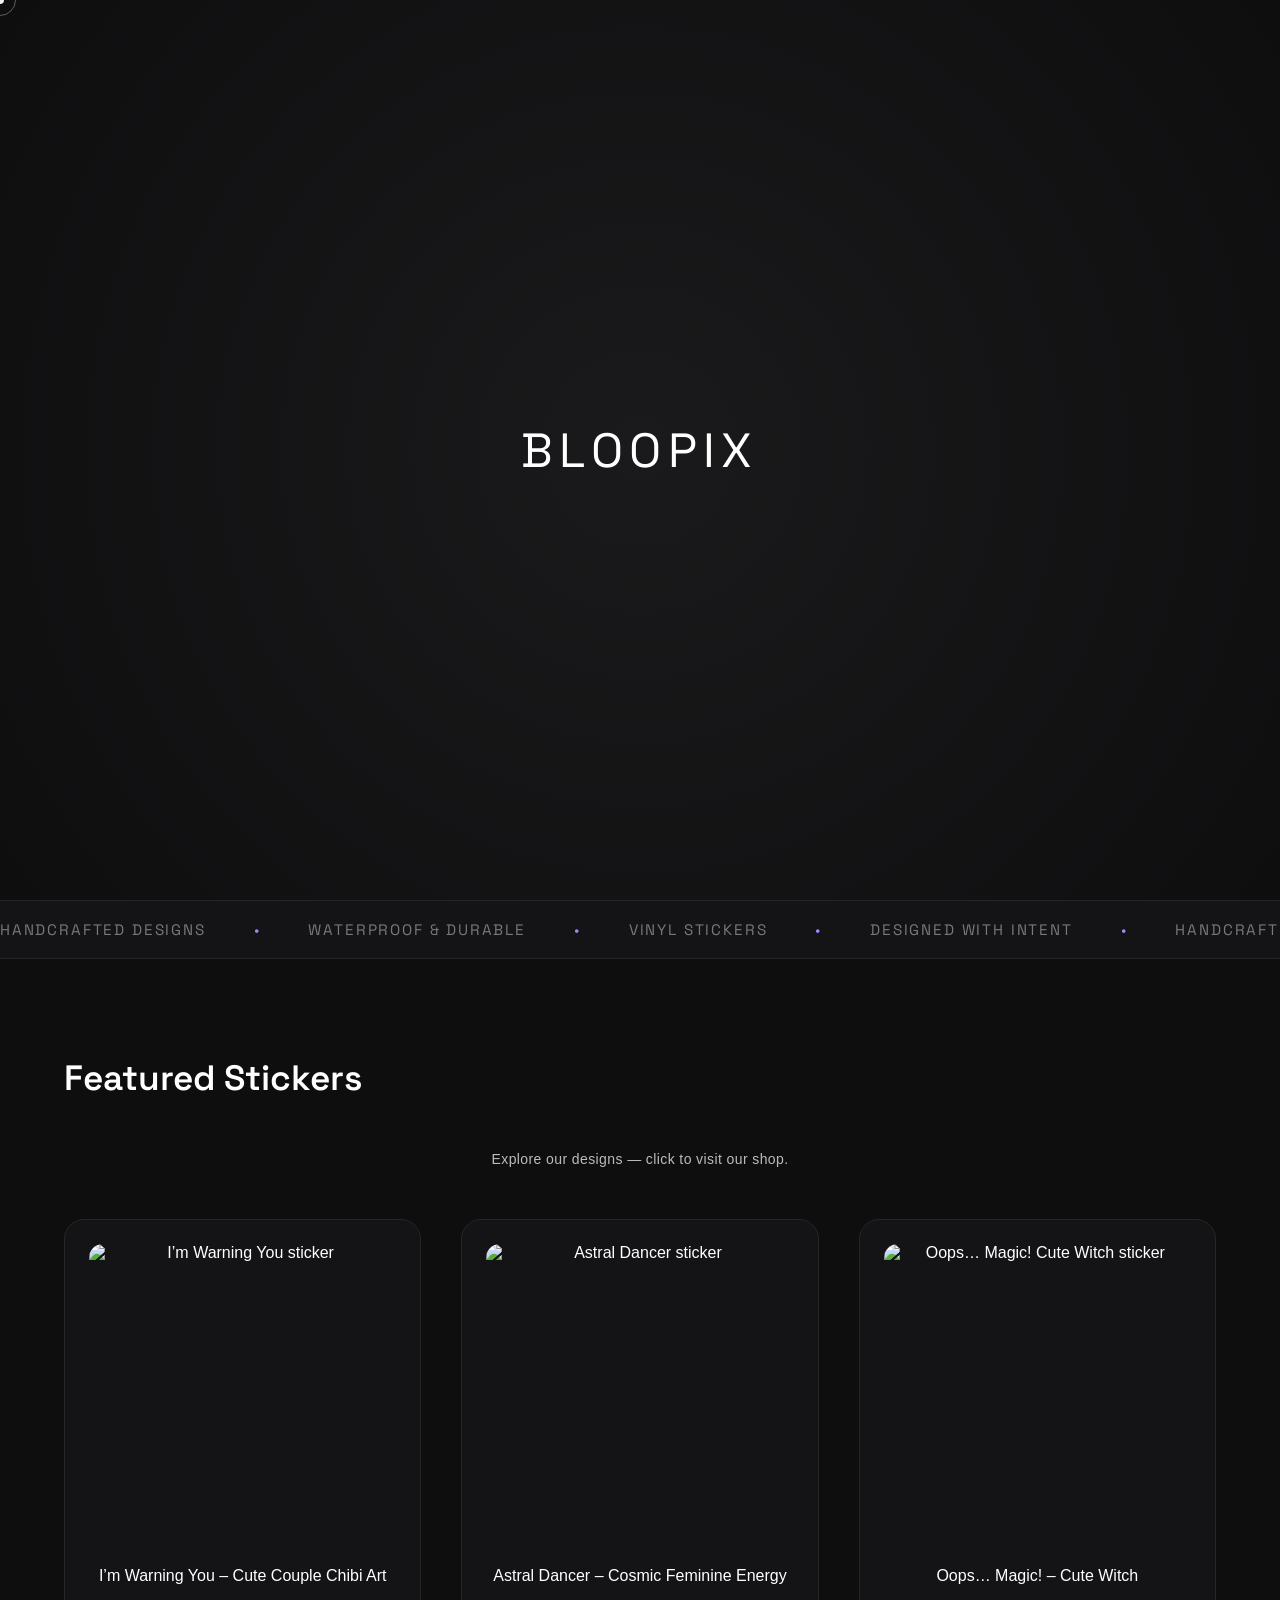
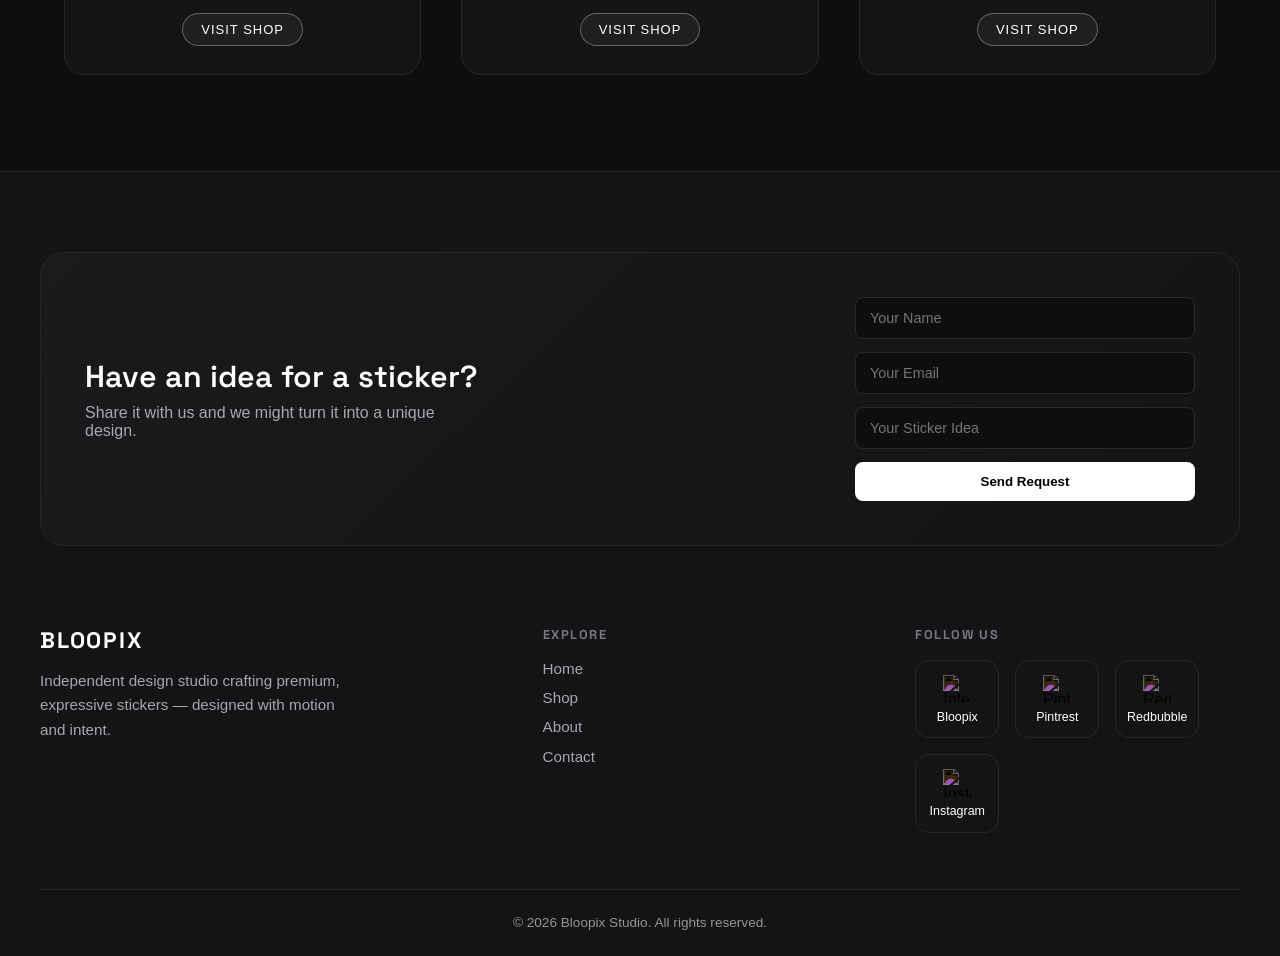
==== index.html @ 0ee32141 "Fix scroll-trigger/motion bugs and upgrade site polish Bug fixes: - Remove index.html's duplicate lo" ====
<!DOCTYPE html>
<html lang="en">
<head>
  <meta charset="UTF-8">
  <meta name="viewport" content="width=device-width, initial-scale=1.0">

  <title>Bloopix Studio</title>

  <link rel="icon" type="image/svg+xml" href="assets/images/favicon.svg">
  <link rel="alternate icon" href="assets/images/favicon.svg">
  <link rel="apple-touch-icon" href="assets/images/favicon.svg">

  <link rel="preconnect" href="https://fonts.googleapis.com">
  <link rel="preconnect" href="https://fonts.gstatic.com" crossorigin>
  <link href="https://fonts.googleapis.com/css2?family=Space+Grotesk:wght@500;600;700&display=swap" rel="stylesheet">

  <link rel="stylesheet" href="assets/css/style.css" />

  <!-- GSAP + Lenis -->
  <script src="https://cdn.jsdelivr.net/npm/gsap@3/dist/gsap.min.js"></script>
  <script src="https://cdn.jsdelivr.net/npm/gsap@3/dist/ScrollTrigger.min.js"></script>
  <script src="https://cdn.jsdelivr.net/npm/@studio-freight/lenis@1/bundled/lenis.min.js"></script>
</head>

<body class="loading">

<div id="loader">
  <div class="loader-logo">BLOOPIX</div>
</div>

<div class="cursor"></div>
<div class="cursor-follower"></div>

<nav class="nav">
  <div class="logo">BLOOPIX</div>
  <ul>
    <li><a class="active" href="index.html">Home</a></li>
    <li><a href="shop.html">Shop</a></li>
    <li><a href="about.html">About</a></li>
    <li><a href="contact.html">Contact</a></li>
  </ul>
</nav>

<section class="hero">
  <h1>Premium Stickers<br>Designed to Feel Alive</h1>
  <p>Minimal, expressive sticker designs crafted with motion and intent.</p>
</section>

<div class="marquee" aria-hidden="true">
  <div class="marquee-track">
    <span>Handcrafted Designs</span><span>Waterproof &amp; Durable</span><span>Vinyl Stickers</span><span>Designed With Intent</span>
    <span>Handcrafted Designs</span><span>Waterproof &amp; Durable</span><span>Vinyl Stickers</span><span>Designed With Intent</span>
  </div>
</div>

<section class="section">
  <h2 class="section-title">Featured Stickers</h2>

  <p class="shop-preview">Explore our designs — click to visit our shop.</p>

  <div class="grid" id="featuredGrid">

  <!-- CARD 1 -->
  <a href="shop.html" class="product-card-link">
    <div class="product-card">
      <img src="assets/images/Store/surf.png" loading="lazy" alt="Surf More, Worry Less sticker">
      <h3>Surf More, Worry Less</h3>
      <div class="view-btn">Visit Shop</div>
    </div>
  </a>

  <!-- CARD 2 -->
  <a href="shop.html" class="product-card-link">
    <div class="product-card">
      <img src="assets/images/Store/free sprit.png" loading="lazy" alt="Free Spirit Girl in Car sticker">
      <h3>Free Spirit Girl in Car</h3>
      <div class="view-btn">Visit Shop</div>
    </div>
  </a>

  <!-- CARD 3 -->
  <a href="shop.html" class="product-card-link">
    <div class="product-card">
      <img src="assets/images/Store/oops.png" loading="lazy" alt="Oops… Magic! Cute Witch sticker">
      <h3>Oops… Magic! – Cute Witch</h3>
      <div class="view-btn">Visit Shop</div>
    </div>
  </a>

  <!-- CARD 4 -->
  <a href="shop.html" class="product-card-link">
    <div class="product-card">
      <img src="assets/images/Store/heart.png" loading="lazy" alt="Soft Heart, Strong Mind sticker">
      <h3>Soft Heart, Strong Mind – Emotional Resilience Art</h3>
      <div class="view-btn">Visit Shop</div>
    </div>
  </a>

  <!-- CARD 5 -->
  <a href="shop.html" class="product-card-link">
    <div class="product-card">
      <img src="assets/images/Store/warning.png" loading="lazy" alt="I’m Warning You sticker">
      <h3>I’m Warning You – Cute Couple Chibi Art</h3>
      <div class="view-btn">Visit Shop</div>
    </div>
  </a>

  <!-- CARD 6 -->
  <a href="shop.html" class="product-card-link">
    <div class="product-card">
      <img src="assets/images/Store/void girl.png" loading="lazy" alt="Astral Dancer sticker">
      <h3>Astral Dancer – Cosmic Feminine Energy</h3>
      <div class="view-btn">Visit Shop</div>
    </div>
  </a>

  <!-- CARD 7 -->
  <a href="shop.html" class="product-card-link">
    <div class="product-card">
      <img src="assets/images/Store/warrior.png" loading="lazy" alt="Shadow Sentinel sticker">
      <h3>Shadow Sentinel with Glowing Ethereal Eyes</h3>
      <div class="view-btn">Visit Shop</div>
    </div>
  </a>

</div>

</section>


<footer>
  <div class="footer-inner">

    <div class="footer-cta">
      <div class="footer-cta-copy">
        <h3>Have an idea for a sticker?</h3>
        <p>Share it with us and we might turn it into a unique design.</p>
      </div>
      <form class="footer-request-form" action="https://formspree.io/f/mnjjjqpb" method="POST">
        <input type="text" name="name" placeholder="Your Name" required>
        <input type="email" name="email" placeholder="Your Email" required>
        <input type="text" name="idea" placeholder="Your Sticker Idea" required>
        <button type="submit">Send Request</button>
      </form>
    </div>

    <div class="footer-grid">
      <div class="footer-brand">
        <a href="index.html" class="footer-logo">BLOOPIX</a>
        <p>Independent design studio crafting premium, expressive stickers — designed with motion and intent.</p>
      </div>

      <nav class="footer-col" aria-label="Footer navigation">
        <h4>Explore</h4>
        <ul>
          <li><a href="index.html">Home</a></li>
          <li><a href="shop.html">Shop</a></li>
          <li><a href="about.html">About</a></li>
          <li><a href="contact.html">Contact</a></li>
        </ul>
      </nav>

      <div class="footer-col">
        <h4>Follow Us</h4>
        <div class="social-links-grid">
         <a href="https://bloopistudio.github.io/bloopix-studio/" target="_blank" class="social-btn">
          <img src="assets/images/footer/http.svg" alt="Internet">
          <span>Bloopix</span>
         </a>
         <a href="https://www.facebook.com/yourhandle" target="_blank" class="social-btn">
          <img src="assets/images/footer/pintrest.svg" alt="Pintrest">
          <span>Pintrest</span>
         </a>
         <a href="https://www.redbubble.com/people/Bloopix-Studio/shop?asc=u" target="_blank" class="social-btn">
          <img src="assets/images/footer/redbubble.svg" alt="Redbubble">
          <span>Redbubble</span>
         </a>
          <a href="https://www.instagram.com/bloopixstudio/?utm_source=ig_web_button_share_sheet" target="_blank" class="social-btn">
          <img src="assets/images/footer/instagram.svg" alt="Instagram">
          <span>Instagram</span>
         </a>
       </div>
      </div>
    </div>

    <div class="footer-bottom">
      <p>© 2026 Bloopix Studio. All rights reserved.</p>
    </div>

  </div>
</footer>


<script>
document.addEventListener("DOMContentLoaded", () => {
  const grid = document.getElementById("featuredGrid");
  if (!grid) return;

  const cards = Array.from(grid.children);

  // Shuffle
  for (let i = cards.length - 1; i > 0; i--) {
    const j = Math.floor(Math.random() * (i + 1));
    [cards[i], cards[j]] = [cards[j], cards[i]];
  }

  // Remove all
  grid.innerHTML = "";

  // Append only 3 random cards
  cards.slice(0, 3).forEach(card => grid.appendChild(card));
});


</script>


<script src="assets/js/main.js"></script>

</body>
</html>
---- assets/css/style.css ----
/* ==========================================================
   DESIGN TOKENS
========================================================== */
:root {
  --ink: #0e0e0f;
  --surface: #141416;
  --surface-2: #1a1a1d;
  --border: #262629;
  --paper: #f4f2fa;
  --text: #ffffff;
  --text-dim: #a7a7ad;
  --text-faint: #77777d;
  --accent: #7c5cff;
  --accent-light: #9c8cff;

  --ease: cubic-bezier(0.65, 0.05, 0.36, 1);
  --ease-soft: cubic-bezier(0.22, 1, 0.36, 1);

  --font-display: "Space Grotesk", -apple-system, BlinkMacSystemFont, "Segoe UI", sans-serif;
  --font-body: -apple-system, BlinkMacSystemFont, "Segoe UI", sans-serif;
}

/* ==========================================================
   RESET
========================================================== */
* {
  margin: 0;
  padding: 0;
  box-sizing: border-box;
}

html,
body {
  font-family: var(--font-body);
  background: var(--ink);
  color: var(--text);
  overflow-x: hidden;
}

img {
  max-width: 100%;
  display: block;
}

a {
  color: inherit;
}

/* Lenis drives smooth scrolling on desktop; native CSS smooth-scroll
   fights it (double-smoothing / jank on anchor jumps), so it stays off
   here and is opted back in only when JS/Lenis isn't running. */
.no-js html {
  scroll-behavior: smooth;
}

/* LOCK SCROLL DURING LOADING */
html.loading,
body.loading {
  overflow: hidden;
  height: 100%;
  touch-action: none;
}

/* ==========================================================
   LOADER
========================================================== */
#loader {
  position: fixed;
  inset: 0;
  background: radial-gradient(circle at center, #1a1a1c, #0e0e0f);
  display: flex;
  align-items: center;
  justify-content: center;
  z-index: 9999;
}

.loader-logo {
  font-family: var(--font-display);
  font-size: 3rem;
  letter-spacing: 0.4rem;
  animation: fadePulse 1.6s infinite alternate;
}

@keyframes fadePulse {
  from {
    opacity: 0.4;
  }
  to {
    opacity: 1;
  }
}

/* ==========================================================
   CUSTOM CURSOR (desktop, fine pointer only — gated in JS)
========================================================== */
.cursor,
.cursor-follower {
  position: fixed;
  top: 0;
  left: 0;
  pointer-events: none;
  z-index: 9999;
  border-radius: 50%;
  transform: translate(-50%, -50%);
  will-change: transform;
}

.cursor {
  width: 8px;
  height: 8px;
  background: var(--text);
  mix-blend-mode: difference;
}

.cursor-follower {
  width: 32px;
  height: 32px;
  border: 1px solid rgba(255, 255, 255, 0.35);
  transition: transform 0.15s ease-out;
  mix-blend-mode: difference;
}

@media (hover: none), (pointer: coarse) {
  .cursor,
  .cursor-follower {
    display: none;
  }
}

/* ==========================================================
   NAVBAR
========================================================== */
.nav {
  position: fixed;
  top: 0;
  width: 100%;
  padding: 1.2rem 3rem;
  display: flex;
  justify-content: space-between;
  align-items: center;
  backdrop-filter: blur(14px);
  background: rgba(14, 14, 15, 0.6);
  border-bottom: 1px solid rgba(255, 255, 255, 0.06);
  z-index: 1000;
}

.nav .logo {
  font-family: var(--font-display);
  font-weight: 700;
  letter-spacing: 0.08em;
}

.nav ul {
  display: flex;
  gap: 2rem;
  list-style: none;
}

.nav a {
  position: relative;
  display: inline-block;
  color: var(--text-dim);
  text-decoration: none;
  font-size: 0.9rem;
  padding: 0.2rem 0;
  transition: color 0.3s var(--ease);
}

.nav a::after {
  content: "";
  position: absolute;
  left: 0;
  bottom: -2px;
  width: 100%;
  height: 1px;
  background: var(--accent-light);
  transform: scaleX(0);
  transform-origin: left;
  transition: transform 0.4s var(--ease);
}

.nav a.active,
.nav a:hover {
  color: var(--text);
}

.nav a.active::after,
.nav a:hover::after {
  transform: scaleX(1);
}

/* ==========================================================
   HERO
========================================================== */
.hero {
  min-height: 100vh;
  padding: 8rem 4rem 4rem;
  display: flex;
  flex-direction: column;
  justify-content: center;
  position: relative;
}

.hero::before {
  content: "";
  position: absolute;
  top: 12%;
  right: 8%;
  width: min(48vw, 620px);
  height: min(48vw, 620px);
  background: radial-gradient(circle, rgba(124, 92, 255, 0.28), rgba(124, 92, 255, 0) 70%);
  filter: blur(10px);
  pointer-events: none;
  z-index: 0;
}

.hero h1,
.hero p {
  position: relative;
  z-index: 1;
}

.hero h1 {
  font-family: var(--font-display);
  font-weight: 700;
  font-size: clamp(3rem, 7vw, 6rem);
  line-height: 1.05;
}

/* Masked line-reveal wrapper — created dynamically in JS. If JS never
   runs, .mask-inner has no transform applied and the headline is fully
   visible, so the page still works with no script. */
.mask-line {
  display: block;
  overflow: hidden;
}

.mask-inner {
  display: block;
  will-change: transform;
}

.hero p {
  margin-top: 1.5rem;
  color: var(--text-dim);
  max-width: 520px;
  font-size: clamp(1rem, 1.4vw, 1.15rem);
}

/* ==========================================================
   MARQUEE
========================================================== */
.marquee {
  overflow: hidden;
  border-top: 1px solid var(--border);
  border-bottom: 1px solid var(--border);
  padding: 1.2rem 0;
  background: var(--surface);
}

.marquee-track {
  display: flex;
  width: max-content;
  gap: 3rem;
  animation: marquee-scroll var(--marquee-duration, 24s) linear infinite;
}

.marquee-track span {
  font-family: var(--font-display);
  font-size: 0.95rem;
  letter-spacing: 0.12em;
  text-transform: uppercase;
  color: var(--text-faint);
  white-space: nowrap;
}

.marquee-track span::after {
  content: "•";
  margin-left: 3rem;
  color: var(--accent-light);
}

@keyframes marquee-scroll {
  from {
    transform: translateX(0);
  }
  to {
    transform: translateX(-50%);
  }
}

/* ==========================================================
   SECTIONS
========================================================== */
.section {
  padding: 6rem 4rem;
  scroll-margin-top: 80px;
}

.section-title {
  font-family: var(--font-display);
  font-weight: 600;
  font-size: clamp(1.7rem, 3vw, 2.2rem);
  margin-bottom: 3rem;
}

/* ==========================================================
   GRID / PRODUCT CARDS
========================================================== */
.grid {
  display: grid;
  grid-template-columns: repeat(auto-fit, minmax(260px, 1fr));
  gap: 2.5rem;
}

.product-card-link {
  text-decoration: none;
  color: inherit;
  display: block;
}

.product-card {
  background: var(--surface);
  border: 1px solid var(--border);
  border-radius: 20px;
  padding: 1.5rem;
  text-align: center;
  transition: transform 0.4s var(--ease), box-shadow 0.4s var(--ease), border-color 0.4s var(--ease);
}

.product-card img {
  width: 100%;
  aspect-ratio: 1 / 1;
  object-fit: cover;
  border-radius: 14px;
  margin-bottom: 1rem;
  transition: transform 0.5s var(--ease);
  overflow: hidden;
}

.product-card h3 {
  font-size: 1rem;
  margin-bottom: 1rem;
  color: var(--text);
  font-weight: 500;
}

.price {
  font-size: 13px;
  letter-spacing: 0.8px;
  text-transform: uppercase;
  color: var(--text-dim);
  margin-top: 6px;
}

@media (hover: hover) and (pointer: fine) {
  .card:hover,
  .product-card:hover,
  .product-card-link:hover .product-card {
    transform: translateY(-10px) scale(1.02);
    box-shadow: 0 30px 80px rgba(0, 0, 0, 0.45);
    border-color: rgba(124, 92, 255, 0.4);
  }

  .product-card:hover img,
  .product-card-link:hover .product-card img {
    transform: scale(1.06);
  }
}

.shop-preview {
  max-width: 720px;
  margin: 18px auto 48px;
  font-size: 14px;
  line-height: 1.6;
  letter-spacing: 0.4px;
  text-align: center;
  color: rgba(255, 255, 255, 0.72);
}

.shop-preview .note {
  display: block;
  margin-top: 6px;
  font-size: 12px;
  letter-spacing: 0.6px;
  text-transform: uppercase;
  color: var(--text-faint);
}

/* ==========================================================
   BUTTONS — directional-fill hover
========================================================== */
.view-btn {
  position: relative;
  z-index: 1;
  display: inline-block;
  overflow: hidden;
  margin-top: 12px;
  padding: 8px 18px;
  font-size: 13px;
  letter-spacing: 1px;
  text-transform: uppercase;
  color: var(--text);
  border: 1px solid rgba(255, 255, 255, 0.3);
  border-radius: 20px;
  background: rgba(255, 255, 255, 0.05);
  text-decoration: none;
  transition: color 0.35s var(--ease), border-color 0.35s var(--ease);
}

.view-btn::before {
  content: "";
  position: absolute;
  inset: 0;
  background: var(--accent);
  transform: translateY(101%);
  transition: transform 0.4s var(--ease);
  z-index: -1;
}

.view-btn:hover {
  color: #fff;
  border-color: var(--accent-light);
}

.view-btn:hover::before {
  transform: translateY(0);
}

/* ==========================================================
   NOTIFY (kept for pages that still use it)
========================================================== */
.notify-section {
  margin: 4rem auto;
  max-width: 720px;
  padding: 3rem 2rem;
  text-align: center;
  background: var(--surface);
  border-radius: 24px;
  border: 1px solid var(--border);
}

.notify-section h3 {
  font-size: 1.6rem;
  margin-bottom: 0.6rem;
}

.notify-section p {
  color: var(--text-dim);
  margin-bottom: 1.6rem;
}

.notify-form {
  display: flex;
  justify-content: center;
  gap: 0.8rem;
  flex-wrap: wrap;
}

.notify-form input[type="email"] {
  padding: 12px 16px;
  min-width: 240px;
  border-radius: 8px;
  border: 1px solid #2a2a2d;
  background: var(--ink);
  color: var(--text);
}

.notify-form button {
  padding: 12px 20px;
  border-radius: 8px;
  background: #fff;
  color: #000;
  font-weight: 500;
  border: none;
  cursor: pointer;
  transition: opacity 0.3s var(--ease);
}

.notify-form button:hover {
  opacity: 0.85;
}

/* ==========================================================
   GENERIC CARD (About & Contact)
========================================================== */
.card {
  background: var(--surface);
  border: 1px solid var(--border);
  border-radius: 20px;
  padding: 2rem;
  transition: transform 0.4s var(--ease), box-shadow 0.4s var(--ease), border-color 0.4s var(--ease);
}

.card h3 {
  font-family: var(--font-display);
  margin-bottom: 0.4rem;
}

.card p {
  color: var(--text-dim);
}

/* ==========================================================
   FOOTER
========================================================== */
footer {
  background: var(--surface);
  border-top: 1px solid var(--border);
  padding: 5rem 2rem 0;
  color: var(--text);
}

.footer-inner {
  max-width: 1200px;
  margin: 0 auto;
}

/* --- CTA banner --- */
.footer-cta {
  display: flex;
  align-items: center;
  justify-content: space-between;
  gap: 2.5rem;
  background: linear-gradient(135deg, var(--surface-2), var(--surface));
  border: 1px solid var(--border);
  border-radius: 24px;
  padding: 2.75rem;
  margin-bottom: 5rem;
}

.footer-cta-copy h3 {
  font-family: var(--font-display);
  font-weight: 600;
  font-size: clamp(1.4rem, 2.4vw, 1.9rem);
  margin-bottom: 0.5rem;
}

.footer-cta-copy p {
  color: var(--text-dim);
  max-width: 380px;
}

.footer-cta .footer-request-form {
  flex: 0 0 auto;
  width: 100%;
  max-width: 340px;
}

.footer-request-form {
  display: flex;
  flex-direction: column;
  gap: 0.8rem;
}

/* --- Brand / nav / social grid --- */
.footer-grid {
  display: grid;
  grid-template-columns: 1.4fr 1fr 1fr;
  gap: 3rem;
  padding-bottom: 3.5rem;
}

.footer-brand .footer-logo {
  display: inline-block;
  font-family: var(--font-display);
  font-weight: 700;
  font-size: 1.4rem;
  letter-spacing: 0.08em;
  text-decoration: none;
  color: var(--text);
  margin-bottom: 0.9rem;
}

.footer-brand p {
  color: var(--text-dim);
  max-width: 320px;
  line-height: 1.6;
  font-size: 0.95rem;
}

.footer-col h4 {
  font-family: var(--font-display);
  font-size: 0.8rem;
  letter-spacing: 0.12em;
  text-transform: uppercase;
  color: var(--text-faint);
  margin-bottom: 1.1rem;
}

.footer-col ul {
  list-style: none;
  display: flex;
  flex-direction: column;
  gap: 0.7rem;
}

.footer-col ul a {
  position: relative;
  display: inline-block;
  color: var(--text-dim);
  text-decoration: none;
  font-size: 0.95rem;
  transition: color 0.3s var(--ease);
}

.footer-col ul a::after {
  content: "";
  position: absolute;
  left: 0;
  bottom: -2px;
  width: 100%;
  height: 1px;
  background: var(--accent-light);
  transform: scaleX(0);
  transform-origin: left;
  transition: transform 0.4s var(--ease);
}

.footer-col ul a:hover {
  color: var(--text);
}

.footer-col ul a:hover::after {
  transform: scaleX(1);
}

.footer-request-form input {
  padding: 12px 14px;
  border-radius: 8px;
  border: 1px solid #2a2a2d;
  background: var(--ink);
  color: var(--text);
  font-size: 0.9rem;
  transition: border-color 0.3s var(--ease), box-shadow 0.3s var(--ease);
}

.footer-request-form input:focus {
  border-color: var(--accent-light);
  box-shadow: 0 0 0 3px rgba(124, 92, 255, 0.2);
  outline: none;
}

.footer-request-form button {
  position: relative;
  z-index: 1;
  overflow: hidden;
  padding: 12px 16px;
  border-radius: 8px;
  border: none;
  background: #fff;
  color: #000;
  font-weight: 600;
  cursor: pointer;
  transition: color 0.35s var(--ease);
}

.footer-request-form button::before {
  content: "";
  position: absolute;
  inset: 0;
  background: var(--accent);
  transform: translateY(101%);
  transition: transform 0.4s var(--ease);
  z-index: -1;
}

.footer-request-form button:hover {
  color: #fff;
}

.footer-request-form button:hover::before {
  transform: translateY(0);
}

.social-links-grid {
  display: flex;
  flex-wrap: wrap;
  gap: 1rem;
}

.social-btn {
  display: flex;
  flex-direction: column;
  align-items: center;
  justify-content: center;
  width: 84px;
  padding: 0.85rem 0.6rem;
  background: var(--surface);
  border: 1px solid var(--border);
  border-radius: 14px;
  text-decoration: none;
  transition: transform 0.3s var(--ease), box-shadow 0.3s var(--ease), border-color 0.3s var(--ease);
}

.social-btn img {
  width: 28px;
  height: 28px;
  margin-bottom: 0.45rem;
  filter: invert(100%);
}

.social-btn span {
  font-size: 0.78rem;
  color: var(--text);
  text-align: center;
}

@media (hover: hover) and (pointer: fine) {
  .social-btn:hover {
    transform: translateY(-5px);
    box-shadow: 0 14px 32px rgba(124, 92, 255, 0.18);
    border-color: rgba(124, 92, 255, 0.4);
  }
}

/* --- Bottom bar --- */
.footer-bottom {
  display: flex;
  align-items: center;
  justify-content: center;
  gap: 1rem;
  font-size: 0.85rem;
  color: rgba(255, 255, 255, 0.55);
  border-top: 1px solid var(--border);
  padding: 1.6rem 0;
}

/* ==========================================================
   RESPONSIVE
========================================================== */
@media (max-width: 900px) {
  .footer-grid {
    grid-template-columns: 1fr 1fr;
    row-gap: 2.5rem;
  }

  .footer-brand {
    grid-column: 1 / -1;
  }
}

@media (max-width: 768px) {
  .footer-cta {
    flex-direction: column;
    align-items: stretch;
    text-align: center;
    padding: 2rem;
  }

  .footer-cta-copy p {
    max-width: none;
  }

  .footer-cta .footer-request-form {
    max-width: none;
  }
}

@media (max-width: 480px) {
  .nav {
    padding: 1rem 1rem;
  }

  .nav ul {
    gap: 0.8rem;
    flex-wrap: wrap;
    justify-content: flex-end;
  }

  .nav a {
    font-size: 0.75rem;
  }

  .nav .logo {
    font-size: 1.1rem;
  }

  .footer-grid {
    grid-template-columns: 1fr;
    text-align: center;
  }

  .footer-brand p {
    max-width: none;
    margin: 0 auto;
  }

  .footer-col ul {
    align-items: center;
  }

  .social-links-grid {
    justify-content: center;
  }
}

/* ==========================================================
   ACCESSIBILITY — respect reduced motion everywhere
========================================================== */
@media (prefers-reduced-motion: reduce) {
  *,
  *::before,
  *::after {
    animation-duration: 0.01ms !important;
    animation-iteration-count: 1 !important;
    transition-duration: 0.01ms !important;
  }

  .mask-inner {
    transform: none !important;
  }
}
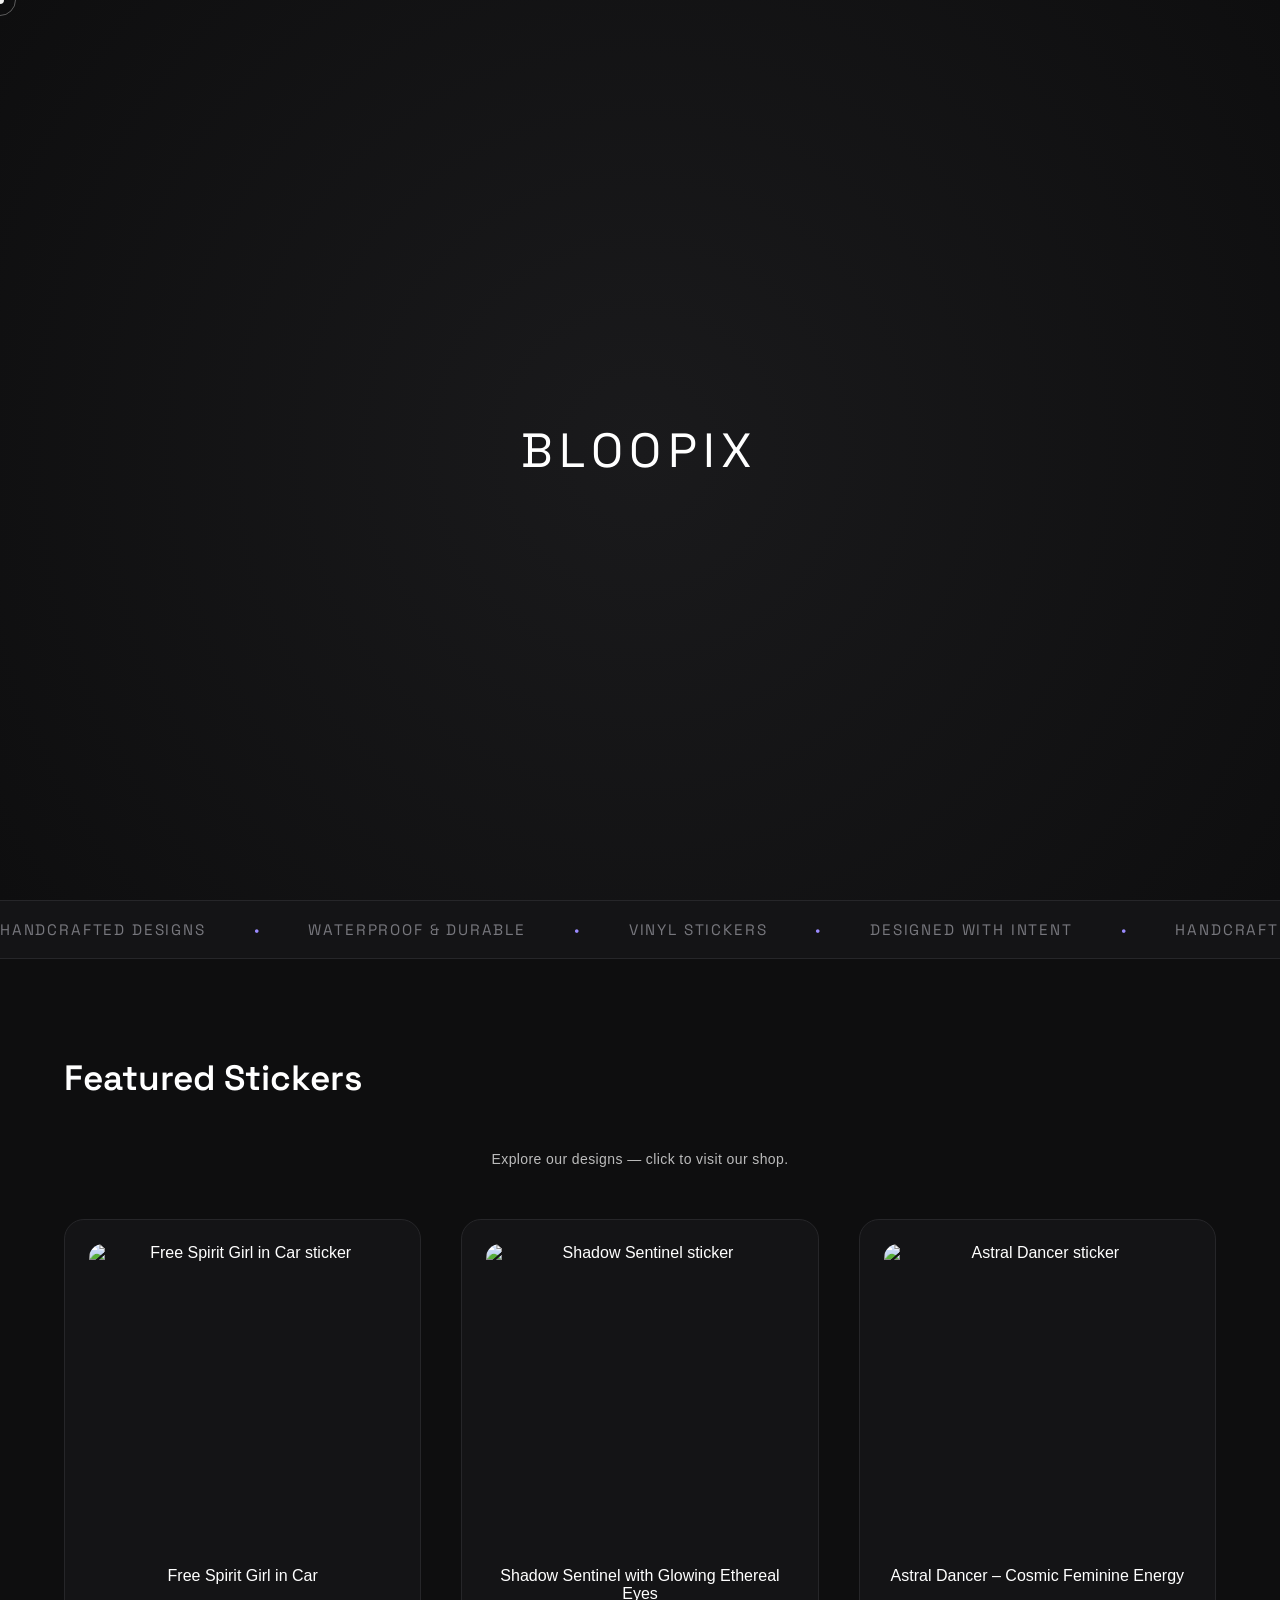
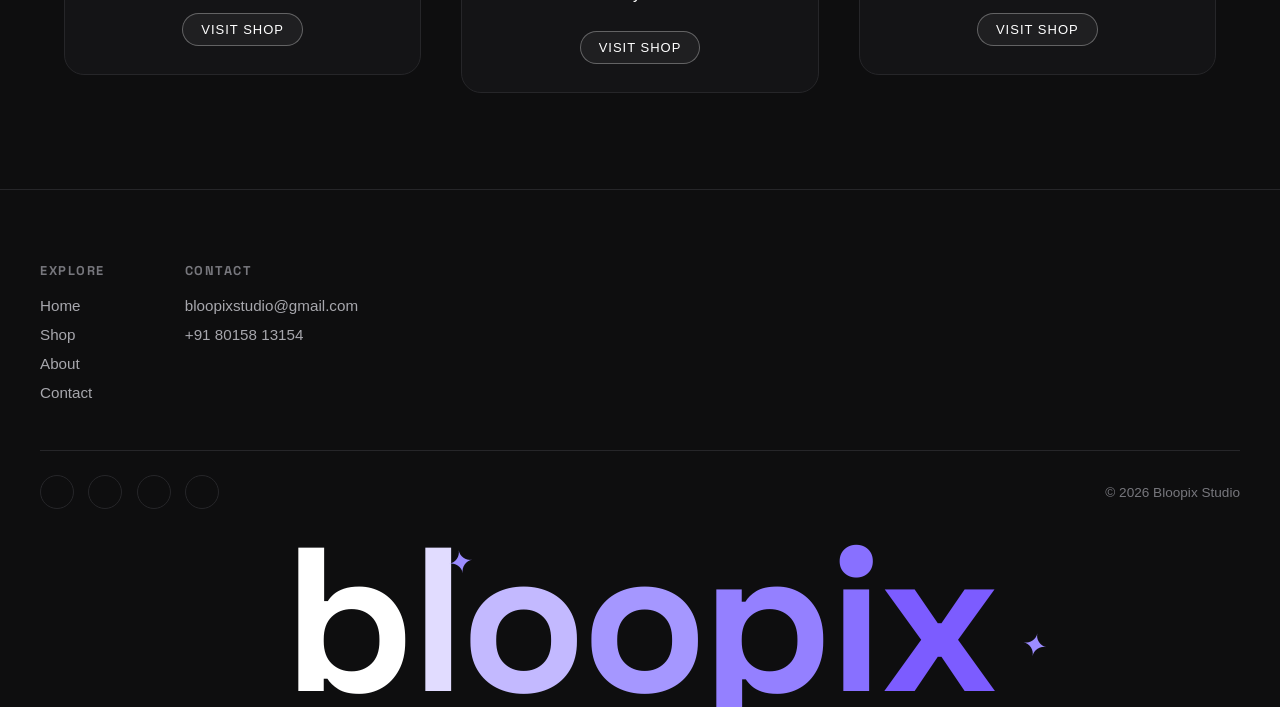
==== commit 6040ca9f: "Redesign footer, favicon, and fix wordmark hover bug - Replace the CTA-banner footer with a full-wid" ====
--- a/index.html
+++ b/index.html
@@ -1,5 +1,6 @@
 <!DOCTYPE html>
 <html lang="en">
+
 <head>
   <meta charset="UTF-8">
   <meta name="viewport" content="width=device-width, initial-scale=1.0">
@@ -24,132 +25,114 @@
 
 <body class="loading">
 
-<div id="loader">
-  <div class="loader-logo">BLOOPIX</div>
-</div>
-
-<div class="cursor"></div>
-<div class="cursor-follower"></div>
-
-<nav class="nav">
-  <div class="logo">BLOOPIX</div>
-  <ul>
-    <li><a class="active" href="index.html">Home</a></li>
-    <li><a href="shop.html">Shop</a></li>
-    <li><a href="about.html">About</a></li>
-    <li><a href="contact.html">Contact</a></li>
-  </ul>
-</nav>
-
-<section class="hero">
-  <h1>Premium Stickers<br>Designed to Feel Alive</h1>
-  <p>Minimal, expressive sticker designs crafted with motion and intent.</p>
-</section>
-
-<div class="marquee" aria-hidden="true">
-  <div class="marquee-track">
-    <span>Handcrafted Designs</span><span>Waterproof &amp; Durable</span><span>Vinyl Stickers</span><span>Designed With Intent</span>
-    <span>Handcrafted Designs</span><span>Waterproof &amp; Durable</span><span>Vinyl Stickers</span><span>Designed With Intent</span>
+  <div id="loader">
+    <div class="loader-logo">BLOOPIX</div>
   </div>
-</div>
-
-<section class="section">
-  <h2 class="section-title">Featured Stickers</h2>
-
-  <p class="shop-preview">Explore our designs — click to visit our shop.</p>
-
-  <div class="grid" id="featuredGrid">
-
-  <!-- CARD 1 -->
-  <a href="shop.html" class="product-card-link">
-    <div class="product-card">
-      <img src="assets/images/Store/surf.png" loading="lazy" alt="Surf More, Worry Less sticker">
-      <h3>Surf More, Worry Less</h3>
-      <div class="view-btn">Visit Shop</div>
-    </div>
-  </a>
-
-  <!-- CARD 2 -->
-  <a href="shop.html" class="product-card-link">
-    <div class="product-card">
-      <img src="assets/images/Store/free sprit.png" loading="lazy" alt="Free Spirit Girl in Car sticker">
-      <h3>Free Spirit Girl in Car</h3>
-      <div class="view-btn">Visit Shop</div>
-    </div>
-  </a>
-
-  <!-- CARD 3 -->
-  <a href="shop.html" class="product-card-link">
-    <div class="product-card">
-      <img src="assets/images/Store/oops.png" loading="lazy" alt="Oops… Magic! Cute Witch sticker">
-      <h3>Oops… Magic! – Cute Witch</h3>
-      <div class="view-btn">Visit Shop</div>
-    </div>
-  </a>
-
-  <!-- CARD 4 -->
-  <a href="shop.html" class="product-card-link">
-    <div class="product-card">
-      <img src="assets/images/Store/heart.png" loading="lazy" alt="Soft Heart, Strong Mind sticker">
-      <h3>Soft Heart, Strong Mind – Emotional Resilience Art</h3>
-      <div class="view-btn">Visit Shop</div>
-    </div>
-  </a>
-
-  <!-- CARD 5 -->
-  <a href="shop.html" class="product-card-link">
-    <div class="product-card">
-      <img src="assets/images/Store/warning.png" loading="lazy" alt="I’m Warning You sticker">
-      <h3>I’m Warning You – Cute Couple Chibi Art</h3>
-      <div class="view-btn">Visit Shop</div>
-    </div>
-  </a>
-
-  <!-- CARD 6 -->
-  <a href="shop.html" class="product-card-link">
-    <div class="product-card">
-      <img src="assets/images/Store/void girl.png" loading="lazy" alt="Astral Dancer sticker">
-      <h3>Astral Dancer – Cosmic Feminine Energy</h3>
-      <div class="view-btn">Visit Shop</div>
-    </div>
-  </a>
-
-  <!-- CARD 7 -->
-  <a href="shop.html" class="product-card-link">
-    <div class="product-card">
-      <img src="assets/images/Store/warrior.png" loading="lazy" alt="Shadow Sentinel sticker">
-      <h3>Shadow Sentinel with Glowing Ethereal Eyes</h3>
-      <div class="view-btn">Visit Shop</div>
-    </div>
-  </a>
-
-</div>
-
-</section>
-
-
-<footer>
-  <div class="footer-inner">
-
-    <div class="footer-cta">
-      <div class="footer-cta-copy">
-        <h3>Have an idea for a sticker?</h3>
-        <p>Share it with us and we might turn it into a unique design.</p>
-      </div>
-      <form class="footer-request-form" action="https://formspree.io/f/mnjjjqpb" method="POST">
-        <input type="text" name="name" placeholder="Your Name" required>
-        <input type="email" name="email" placeholder="Your Email" required>
-        <input type="text" name="idea" placeholder="Your Sticker Idea" required>
-        <button type="submit">Send Request</button>
-      </form>
-    </div>
-
-    <div class="footer-grid">
-      <div class="footer-brand">
-        <a href="index.html" class="footer-logo">BLOOPIX</a>
-        <p>Independent design studio crafting premium, expressive stickers — designed with motion and intent.</p>
-      </div>
-
+
+  <div class="cursor"></div>
+  <div class="cursor-follower"></div>
+
+  <nav class="nav">
+    <div class="logo">BLOOPIX</div>
+    <ul>
+      <li><a class="active" href="index.html">Home</a></li>
+      <li><a href="shop.html">Shop</a></li>
+      <li><a href="about.html">About</a></li>
+      <li><a href="contact.html">Contact</a></li>
+    </ul>
+  </nav>
+
+  <section class="hero">
+    <h1>Premium Stickers<br>Designed to Feel Alive</h1>
+    <p>Minimal, expressive sticker designs crafted with motion and intent.</p>
+  </section>
+
+  <div class="marquee" aria-hidden="true">
+    <div class="marquee-track">
+      <span>Handcrafted Designs</span><span>Waterproof &amp; Durable</span><span>Vinyl Stickers</span><span>Designed
+        With Intent</span>
+      <span>Handcrafted Designs</span><span>Waterproof &amp; Durable</span><span>Vinyl Stickers</span><span>Designed
+        With Intent</span>
+    </div>
+  </div>
+
+  <section class="section">
+    <h2 class="section-title">Featured Stickers</h2>
+
+    <p class="shop-preview">Explore our designs — click to visit our shop.</p>
+
+    <div class="grid" id="featuredGrid">
+
+      <!-- CARD 1 -->
+      <a href="shop.html" class="product-card-link">
+        <div class="product-card">
+          <img src="assets/images/Store/surf.png" loading="lazy" alt="Surf More, Worry Less sticker">
+          <h3>Surf More, Worry Less</h3>
+          <div class="view-btn">Visit Shop</div>
+        </div>
+      </a>
+
+      <!-- CARD 2 -->
+      <a href="shop.html" class="product-card-link">
+        <div class="product-card">
+          <img src="assets/images/Store/free sprit.png" loading="lazy" alt="Free Spirit Girl in Car sticker">
+          <h3>Free Spirit Girl in Car</h3>
+          <div class="view-btn">Visit Shop</div>
+        </div>
+      </a>
+
+      <!-- CARD 3 -->
+      <a href="shop.html" class="product-card-link">
+        <div class="product-card">
+          <img src="assets/images/Store/oops.png" loading="lazy" alt="Oops… Magic! Cute Witch sticker">
+          <h3>Oops… Magic! – Cute Witch</h3>
+          <div class="view-btn">Visit Shop</div>
+        </div>
+      </a>
+
+      <!-- CARD 4 -->
+      <a href="shop.html" class="product-card-link">
+        <div class="product-card">
+          <img src="assets/images/Store/heart.png" loading="lazy" alt="Soft Heart, Strong Mind sticker">
+          <h3>Soft Heart, Strong Mind – Emotional Resilience Art</h3>
+          <div class="view-btn">Visit Shop</div>
+        </div>
+      </a>
+
+      <!-- CARD 5 -->
+      <a href="shop.html" class="product-card-link">
+        <div class="product-card">
+          <img src="assets/images/Store/warning.png" loading="lazy" alt="I’m Warning You sticker">
+          <h3>I’m Warning You – Cute Couple Chibi Art</h3>
+          <div class="view-btn">Visit Shop</div>
+        </div>
+      </a>
+
+      <!-- CARD 6 -->
+      <a href="shop.html" class="product-card-link">
+        <div class="product-card">
+          <img src="assets/images/Store/void girl.png" loading="lazy" alt="Astral Dancer sticker">
+          <h3>Astral Dancer – Cosmic Feminine Energy</h3>
+          <div class="view-btn">Visit Shop</div>
+        </div>
+      </a>
+
+      <!-- CARD 7 -->
+      <a href="shop.html" class="product-card-link">
+        <div class="product-card">
+          <img src="assets/images/Store/warrior.png" loading="lazy" alt="Shadow Sentinel sticker">
+          <h3>Shadow Sentinel with Glowing Ethereal Eyes</h3>
+          <div class="view-btn">Visit Shop</div>
+        </div>
+      </a>
+
+    </div>
+
+  </section>
+
+
+  <footer>
+    <div class="footer-top">
       <nav class="footer-col" aria-label="Footer navigation">
         <h4>Explore</h4>
         <ul>
@@ -160,62 +143,69 @@
         </ul>
       </nav>
 
-      <div class="footer-col">
-        <h4>Follow Us</h4>
-        <div class="social-links-grid">
-         <a href="https://bloopistudio.github.io/bloopix-studio/" target="_blank" class="social-btn">
-          <img src="assets/images/footer/http.svg" alt="Internet">
-          <span>Bloopix</span>
-         </a>
-         <a href="https://www.facebook.com/yourhandle" target="_blank" class="social-btn">
-          <img src="assets/images/footer/pintrest.svg" alt="Pintrest">
-          <span>Pintrest</span>
-         </a>
-         <a href="https://www.redbubble.com/people/Bloopix-Studio/shop?asc=u" target="_blank" class="social-btn">
-          <img src="assets/images/footer/redbubble.svg" alt="Redbubble">
-          <span>Redbubble</span>
-         </a>
-          <a href="https://www.instagram.com/bloopixstudio/?utm_source=ig_web_button_share_sheet" target="_blank" class="social-btn">
-          <img src="assets/images/footer/instagram.svg" alt="Instagram">
-          <span>Instagram</span>
-         </a>
-       </div>
+      <nav class="footer-col" aria-label="Contact">
+        <h4>Contact</h4>
+        <ul>
+          <li><a href="mailto:bloopixstudio@gmail.com">bloopixstudio@gmail.com</a></li>
+          <li><a href="tel:+918015813154">+91 80158 13154</a></li>
+        </ul>
+      </nav>
+    </div>
+
+    <div class="footer-base">
+      <div class="footer-social-icons">
+        <a href="https://bloopistudio.github.io/bloopix-studio/" target="_blank" aria-label="Bloopix website">
+          <img src="assets/images/footer/http.svg" alt="">
+        </a>
+        <a href="https://in.pinterest.com/bloopix/" target="_blank" aria-label="Pinterest">
+          <img src="assets/images/footer/pintrest.svg" alt="">
+        </a>
+        <a href="https://www.redbubble.com/people/Bloopix-Studio/shop?asc=u" target="_blank" aria-label="Redbubble">
+          <img src="assets/images/footer/redbubble.svg" alt="">
+        </a>
+        <a href="https://www.instagram.com/bloopixstudio/?utm_source=ig_web_button_share_sheet" target="_blank"
+          aria-label="Instagram">
+          <img src="assets/images/footer/instagram.svg" alt="">
+        </a>
       </div>
-    </div>
-
-    <div class="footer-bottom">
-      <p>© 2026 Bloopix Studio. All rights reserved.</p>
-    </div>
-
-  </div>
-</footer>
-
-
-<script>
-document.addEventListener("DOMContentLoaded", () => {
-  const grid = document.getElementById("featuredGrid");
-  if (!grid) return;
-
-  const cards = Array.from(grid.children);
-
-  // Shuffle
-  for (let i = cards.length - 1; i > 0; i--) {
-    const j = Math.floor(Math.random() * (i + 1));
-    [cards[i], cards[j]] = [cards[j], cards[i]];
-  }
-
-  // Remove all
-  grid.innerHTML = "";
-
-  // Append only 3 random cards
-  cards.slice(0, 3).forEach(card => grid.appendChild(card));
-});
-
-
-</script>
-
-
-<script src="assets/js/main.js"></script>
+      <span class="footer-copy">© 2026 Bloopix Studio</span>
+    </div>
+
+    <div class="footer-wordmark-wrap">
+      <span class="footer-wordmark"
+        aria-hidden="true"><span>b</span><span>l</span><span>o</span><span>o</span><span>p</span><span>i</span><span>x</span></span>
+      <span class="footer-deco d1" aria-hidden="true">✦</span>
+      <span class="footer-deco d2" aria-hidden="true">✦</span>
+    </div>
+  </footer>
+
+
+  <script>
+    document.addEventListener("DOMContentLoaded", () => {
+      const grid = document.getElementById("featuredGrid");
+      if (!grid) return;
+
+      const cards = Array.from(grid.children);
+
+      // Shuffle
+      for (let i = cards.length - 1; i > 0; i--) {
+        const j = Math.floor(Math.random() * (i + 1));
+        [cards[i], cards[j]] = [cards[j], cards[i]];
+      }
+
+      // Remove all
+      grid.innerHTML = "";
+
+      // Append only 3 random cards
+      cards.slice(0, 3).forEach(card => grid.appendChild(card));
+    });
+
+
+  </script>
+
+
+  <script src="assets/js/main.js"></script>
 
 </body>
-</html>
+
+</html>
--- a/assets/css/style.css
+++ b/assets/css/style.css
@@ -502,81 +502,20 @@
 }
 
 /* ==========================================================
-   FOOTER
+   FOOTER — nav columns + social row + a giant full-width wordmark
 ========================================================== */
 footer {
-  background: var(--surface);
+  background: var(--ink);
   border-top: 1px solid var(--border);
-  padding: 5rem 2rem 0;
-  color: var(--text);
-}
-
-.footer-inner {
-  max-width: 1200px;
-  margin: 0 auto;
-}
-
-/* --- CTA banner --- */
-.footer-cta {
-  display: flex;
-  align-items: center;
-  justify-content: space-between;
-  gap: 2.5rem;
-  background: linear-gradient(135deg, var(--surface-2), var(--surface));
-  border: 1px solid var(--border);
-  border-radius: 24px;
-  padding: 2.75rem;
-  margin-bottom: 5rem;
-}
-
-.footer-cta-copy h3 {
-  font-family: var(--font-display);
-  font-weight: 600;
-  font-size: clamp(1.4rem, 2.4vw, 1.9rem);
-  margin-bottom: 0.5rem;
-}
-
-.footer-cta-copy p {
-  color: var(--text-dim);
-  max-width: 380px;
-}
-
-.footer-cta .footer-request-form {
-  flex: 0 0 auto;
-  width: 100%;
-  max-width: 340px;
-}
-
-.footer-request-form {
-  display: flex;
-  flex-direction: column;
-  gap: 0.8rem;
-}
-
-/* --- Brand / nav / social grid --- */
-.footer-grid {
-  display: grid;
-  grid-template-columns: 1.4fr 1fr 1fr;
-  gap: 3rem;
-  padding-bottom: 3.5rem;
-}
-
-.footer-brand .footer-logo {
-  display: inline-block;
-  font-family: var(--font-display);
-  font-weight: 700;
-  font-size: 1.4rem;
-  letter-spacing: 0.08em;
-  text-decoration: none;
-  color: var(--text);
-  margin-bottom: 0.9rem;
-}
-
-.footer-brand p {
-  color: var(--text-dim);
-  max-width: 320px;
-  line-height: 1.6;
-  font-size: 0.95rem;
+  padding: 4.5rem 2.5rem 0;
+  overflow: hidden;
+}
+
+.footer-top {
+  display: flex;
+  flex-wrap: wrap;
+  gap: 3rem 5rem;
+  padding-bottom: 3rem;
 }
 
 .footer-col h4 {
@@ -625,7 +564,173 @@
   transform: scaleX(1);
 }
 
-.footer-request-form input {
+.footer-base {
+  display: flex;
+  align-items: center;
+  justify-content: space-between;
+  flex-wrap: wrap;
+  gap: 1.25rem;
+  border-top: 1px solid var(--border);
+  padding: 1.5rem 0;
+}
+
+.footer-social-icons {
+  display: flex;
+  gap: 0.9rem;
+}
+
+.footer-social-icons a {
+  display: flex;
+  align-items: center;
+  justify-content: center;
+  width: 34px;
+  height: 34px;
+  border: 1px solid var(--border);
+  border-radius: 50%;
+  transition: border-color 0.3s var(--ease), transform 0.3s var(--ease);
+}
+
+.footer-social-icons img {
+  width: 15px;
+  height: 15px;
+  filter: invert(100%);
+}
+
+@media (hover: hover) and (pointer: fine) {
+  .footer-social-icons a:hover {
+    border-color: var(--accent-light);
+    transform: translateY(-3px);
+  }
+}
+
+.footer-copy {
+  font-size: 0.85rem;
+  color: var(--text-faint);
+}
+
+.footer-wordmark-wrap {
+  position: relative;
+  line-height: 0.78;
+  padding: 0.5rem 0 0.35em;
+  text-align: center;
+}
+
+.footer-wordmark {
+  display: block;
+  font-family: var(--font-display);
+  font-weight: 700;
+  font-size: clamp(4rem, 16vw, 13rem);
+  letter-spacing: -0.02em;
+  user-select: none;
+}
+
+/* Solid per-letter colour steps (white -> accent-light -> accent) instead of
+   a single background-clip:text gradient on the parent: a gradient shared
+   across sibling elements only renders correctly while every letter paints
+   on the same layer as its parent. The moment a hover animation gives a
+   <span> its own compositing layer, that shared-layer trick falls apart and
+   the letter goes fully transparent — which is exactly what made the peel
+   animation flash the word invisible the instant hover started. Solid
+   `color` per span has no such dependency, so it survives the animation. */
+.footer-wordmark span {
+  display: inline-block;
+  transition: transform 0.4s var(--ease);
+}
+
+.footer-wordmark span:nth-child(1) { color: #ffffff; }
+.footer-wordmark span:nth-child(2) { color: #e1dcff; }
+.footer-wordmark span:nth-child(3) { color: #c3b9ff; }
+.footer-wordmark span:nth-child(4) { color: #a597ff; }
+.footer-wordmark span:nth-child(5) { color: #9480ff; }
+.footer-wordmark span:nth-child(6) { color: #8870ff; }
+.footer-wordmark span:nth-child(7) { color: var(--accent); }
+
+@media (hover: hover) and (pointer: fine) {
+  .footer-wordmark-wrap:hover .footer-wordmark span {
+    animation: letter-peel 0.7s var(--ease);
+  }
+
+  .footer-wordmark-wrap:hover .footer-wordmark span:nth-child(1) { animation-delay: 0s; }
+  .footer-wordmark-wrap:hover .footer-wordmark span:nth-child(2) { animation-delay: 0.045s; }
+  .footer-wordmark-wrap:hover .footer-wordmark span:nth-child(3) { animation-delay: 0.09s; }
+  .footer-wordmark-wrap:hover .footer-wordmark span:nth-child(4) { animation-delay: 0.135s; }
+  .footer-wordmark-wrap:hover .footer-wordmark span:nth-child(5) { animation-delay: 0.18s; }
+  .footer-wordmark-wrap:hover .footer-wordmark span:nth-child(6) { animation-delay: 0.225s; }
+  .footer-wordmark-wrap:hover .footer-wordmark span:nth-child(7) { animation-delay: 0.27s; }
+}
+
+@keyframes letter-peel {
+  0% {
+    transform: translateY(0) rotate(0deg);
+  }
+  35% {
+    transform: translateY(-0.14em) rotate(-6deg);
+  }
+  70% {
+    transform: translateY(0.04em) rotate(3deg);
+  }
+  100% {
+    transform: translateY(0) rotate(0deg);
+  }
+}
+
+.footer-deco {
+  position: absolute;
+  color: var(--accent-light);
+  font-size: clamp(1.1rem, 2.4vw, 2rem);
+  pointer-events: none;
+  user-select: none;
+}
+
+.footer-deco.d1 {
+  top: 10%;
+  left: 34%;
+  transform: rotate(-10deg);
+}
+
+.footer-deco.d2 {
+  top: 58%;
+  right: 16%;
+  transform: rotate(12deg);
+}
+
+/* --- Request-a-sticker banner (used on the Contact page only) --- */
+.request-card {
+  display: flex;
+  align-items: center;
+  justify-content: space-between;
+  gap: 2.5rem;
+  background: linear-gradient(135deg, var(--surface-2), var(--surface));
+  border: 1px solid var(--border);
+  border-radius: 24px;
+  padding: 2.75rem;
+}
+
+.request-card-copy h3 {
+  font-family: var(--font-display);
+  font-weight: 600;
+  font-size: clamp(1.4rem, 2.4vw, 1.9rem);
+  margin-bottom: 0.5rem;
+}
+
+.request-card-copy p {
+  color: var(--text-dim);
+  max-width: 380px;
+}
+
+.request-card .request-form {
+  flex: 0 0 auto;
+  width: 100%;
+  max-width: 340px;
+}
+
+.request-form {
+  display: flex;
+  flex-direction: column;
+  gap: 0.8rem;
+}
+
+.request-form input {
   padding: 12px 14px;
   border-radius: 8px;
   border: 1px solid #2a2a2d;
@@ -635,13 +740,13 @@
   transition: border-color 0.3s var(--ease), box-shadow 0.3s var(--ease);
 }
 
-.footer-request-form input:focus {
+.request-form input:focus {
   border-color: var(--accent-light);
   box-shadow: 0 0 0 3px rgba(124, 92, 255, 0.2);
   outline: none;
 }
 
-.footer-request-form button {
+.request-form button {
   position: relative;
   z-index: 1;
   overflow: hidden;
@@ -655,7 +760,7 @@
   transition: color 0.35s var(--ease);
 }
 
-.footer-request-form button::before {
+.request-form button::before {
   content: "";
   position: absolute;
   inset: 0;
@@ -665,94 +770,43 @@
   z-index: -1;
 }
 
-.footer-request-form button:hover {
+.request-form button:hover {
   color: #fff;
 }
 
-.footer-request-form button:hover::before {
+.request-form button:hover::before {
   transform: translateY(0);
 }
 
-.social-links-grid {
-  display: flex;
-  flex-wrap: wrap;
-  gap: 1rem;
-}
-
-.social-btn {
-  display: flex;
-  flex-direction: column;
-  align-items: center;
-  justify-content: center;
-  width: 84px;
-  padding: 0.85rem 0.6rem;
-  background: var(--surface);
-  border: 1px solid var(--border);
-  border-radius: 14px;
-  text-decoration: none;
-  transition: transform 0.3s var(--ease), box-shadow 0.3s var(--ease), border-color 0.3s var(--ease);
-}
-
-.social-btn img {
-  width: 28px;
-  height: 28px;
-  margin-bottom: 0.45rem;
-  filter: invert(100%);
-}
-
-.social-btn span {
-  font-size: 0.78rem;
-  color: var(--text);
-  text-align: center;
-}
-
-@media (hover: hover) and (pointer: fine) {
-  .social-btn:hover {
-    transform: translateY(-5px);
-    box-shadow: 0 14px 32px rgba(124, 92, 255, 0.18);
-    border-color: rgba(124, 92, 255, 0.4);
-  }
-}
-
-/* --- Bottom bar --- */
-.footer-bottom {
-  display: flex;
-  align-items: center;
-  justify-content: center;
-  gap: 1rem;
-  font-size: 0.85rem;
-  color: rgba(255, 255, 255, 0.55);
-  border-top: 1px solid var(--border);
-  padding: 1.6rem 0;
-}
-
 /* ==========================================================
    RESPONSIVE
 ========================================================== */
-@media (max-width: 900px) {
-  .footer-grid {
-    grid-template-columns: 1fr 1fr;
-    row-gap: 2.5rem;
-  }
-
-  .footer-brand {
-    grid-column: 1 / -1;
-  }
-}
-
 @media (max-width: 768px) {
-  .footer-cta {
+  footer {
+    padding: 3rem 1.5rem 0;
+  }
+
+  .footer-top {
+    gap: 2.5rem;
+  }
+
+  .footer-base {
+    justify-content: center;
+    text-align: center;
+  }
+
+  .request-card {
     flex-direction: column;
     align-items: stretch;
     text-align: center;
     padding: 2rem;
   }
 
-  .footer-cta-copy p {
+  .request-card-copy p {
     max-width: none;
   }
 
-  .footer-cta .footer-request-form {
+  .request-card .request-form {
     max-width: none;
   }
 }
@@ -774,24 +828,6 @@
 
   .nav .logo {
     font-size: 1.1rem;
-  }
-
-  .footer-grid {
-    grid-template-columns: 1fr;
-    text-align: center;
-  }
-
-  .footer-brand p {
-    max-width: none;
-    margin: 0 auto;
-  }
-
-  .footer-col ul {
-    align-items: center;
-  }
-
-  .social-links-grid {
-    justify-content: center;
   }
 }
 
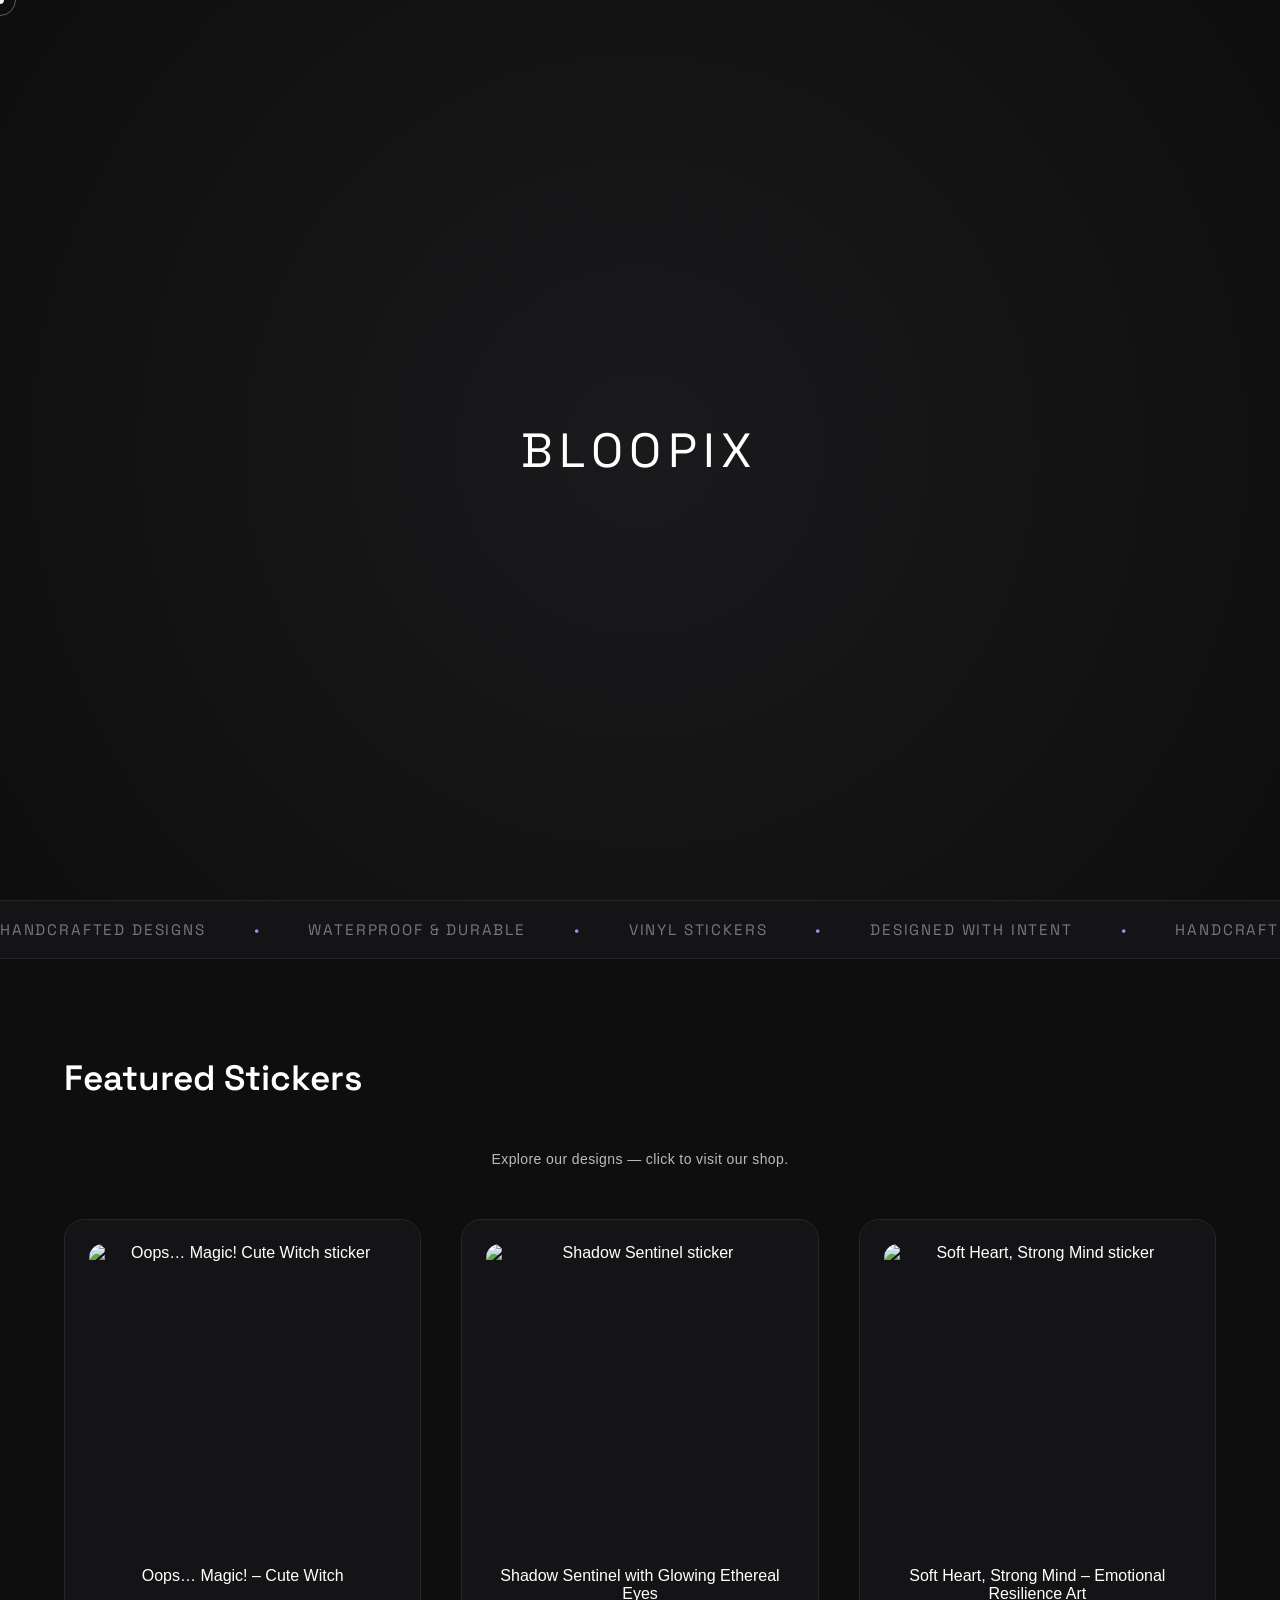
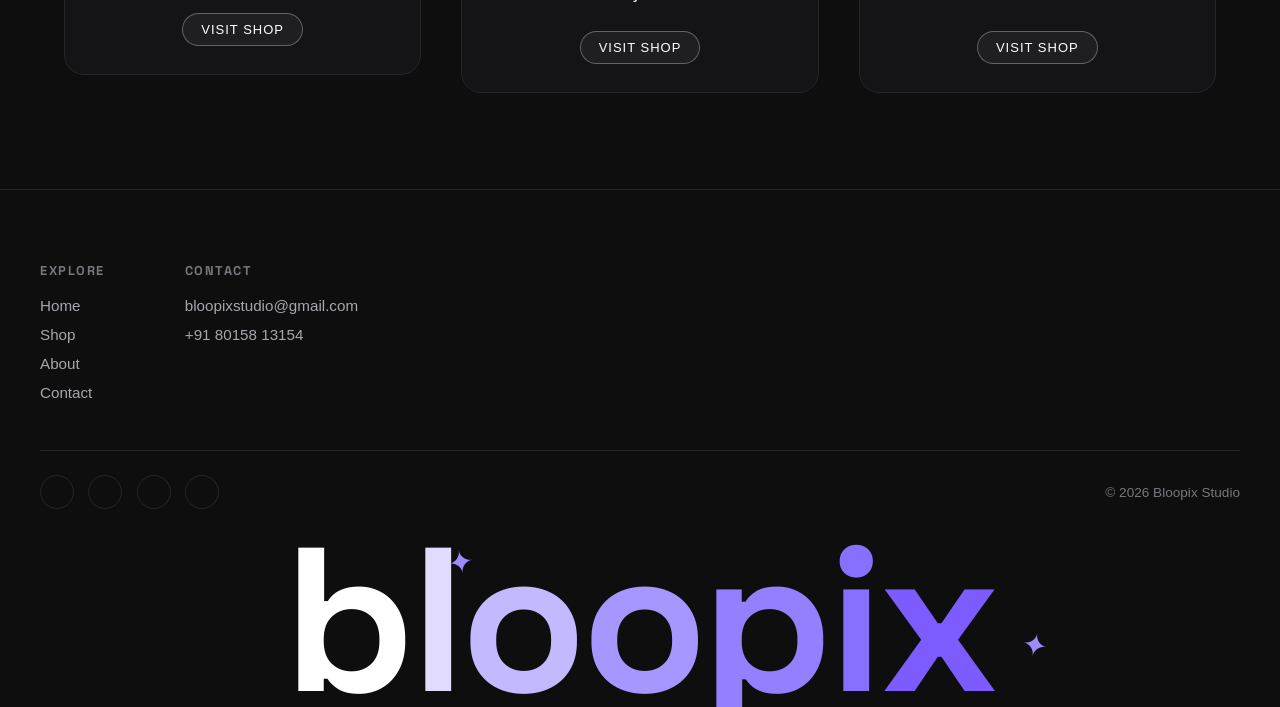
==== commit e1acaa84: "Replace verbose comments with short section labels The HTML, CSS and JS had grown long block comment" ====
--- a/index.html
+++ b/index.html
@@ -17,7 +17,7 @@
 
   <link rel="stylesheet" href="assets/css/style.css" />
 
-  <!-- GSAP + Lenis -->
+  <!-- Animation libraries: GSAP (scroll/intro motion) + Lenis (smooth scroll) -->
   <script src="https://cdn.jsdelivr.net/npm/gsap@3/dist/gsap.min.js"></script>
   <script src="https://cdn.jsdelivr.net/npm/gsap@3/dist/ScrollTrigger.min.js"></script>
   <script src="https://cdn.jsdelivr.net/npm/@studio-freight/lenis@1/bundled/lenis.min.js"></script>
@@ -61,9 +61,9 @@
 
     <p class="shop-preview">Explore our designs — click to visit our shop.</p>
 
+    <!-- All 7 cards live here; the script at the bottom picks 3 at random -->
     <div class="grid" id="featuredGrid">
 
-      <!-- CARD 1 -->
       <a href="shop.html" class="product-card-link">
         <div class="product-card">
           <img src="assets/images/Store/surf.png" loading="lazy" alt="Surf More, Worry Less sticker">
@@ -72,7 +72,6 @@
         </div>
       </a>
 
-      <!-- CARD 2 -->
       <a href="shop.html" class="product-card-link">
         <div class="product-card">
           <img src="assets/images/Store/free sprit.png" loading="lazy" alt="Free Spirit Girl in Car sticker">
@@ -81,7 +80,6 @@
         </div>
       </a>
 
-      <!-- CARD 3 -->
       <a href="shop.html" class="product-card-link">
         <div class="product-card">
           <img src="assets/images/Store/oops.png" loading="lazy" alt="Oops… Magic! Cute Witch sticker">
@@ -90,7 +88,6 @@
         </div>
       </a>
 
-      <!-- CARD 4 -->
       <a href="shop.html" class="product-card-link">
         <div class="product-card">
           <img src="assets/images/Store/heart.png" loading="lazy" alt="Soft Heart, Strong Mind sticker">
@@ -99,7 +96,6 @@
         </div>
       </a>
 
-      <!-- CARD 5 -->
       <a href="shop.html" class="product-card-link">
         <div class="product-card">
           <img src="assets/images/Store/warning.png" loading="lazy" alt="I’m Warning You sticker">
@@ -108,7 +104,6 @@
         </div>
       </a>
 
-      <!-- CARD 6 -->
       <a href="shop.html" class="product-card-link">
         <div class="product-card">
           <img src="assets/images/Store/void girl.png" loading="lazy" alt="Astral Dancer sticker">
@@ -117,7 +112,6 @@
         </div>
       </a>
 
-      <!-- CARD 7 -->
       <a href="shop.html" class="product-card-link">
         <div class="product-card">
           <img src="assets/images/Store/warrior.png" loading="lazy" alt="Shadow Sentinel sticker">
@@ -180,6 +174,7 @@
   </footer>
 
 
+  <!-- Featured grid: shuffle the cards and keep 3, so the homepage varies per visit -->
   <script>
     document.addEventListener("DOMContentLoaded", () => {
       const grid = document.getElementById("featuredGrid");
@@ -187,20 +182,14 @@
 
       const cards = Array.from(grid.children);
 
-      // Shuffle
       for (let i = cards.length - 1; i > 0; i--) {
         const j = Math.floor(Math.random() * (i + 1));
         [cards[i], cards[j]] = [cards[j], cards[i]];
       }
 
-      // Remove all
       grid.innerHTML = "";
-
-      // Append only 3 random cards
       cards.slice(0, 3).forEach(card => grid.appendChild(card));
     });
-
-
   </script>
 
 
--- a/assets/css/style.css
+++ b/assets/css/style.css
@@ -1,6 +1,4 @@
-/* ==========================================================
-   DESIGN TOKENS
-========================================================== */
+/* Design tokens — colours, easings and fonts used across every page */
 :root {
   --ink: #0e0e0f;
   --surface: #141416;
@@ -20,9 +18,7 @@
   --font-body: -apple-system, BlinkMacSystemFont, "Segoe UI", sans-serif;
 }
 
-/* ==========================================================
-   RESET
-========================================================== */
+/* Reset */
 * {
   margin: 0;
   padding: 0;
@@ -46,14 +42,12 @@
   color: inherit;
 }
 
-/* Lenis drives smooth scrolling on desktop; native CSS smooth-scroll
-   fights it (double-smoothing / jank on anchor jumps), so it stays off
-   here and is opted back in only when JS/Lenis isn't running. */
+/* Native smooth scroll only when JS is off — otherwise Lenis handles it */
 .no-js html {
   scroll-behavior: smooth;
 }
 
-/* LOCK SCROLL DURING LOADING */
+/* Page can't be scrolled while the loader is up */
 html.loading,
 body.loading {
   overflow: hidden;
@@ -61,9 +55,7 @@
   touch-action: none;
 }
 
-/* ==========================================================
-   LOADER
-========================================================== */
+/* Loader — full-screen splash shown until the page has loaded */
 #loader {
   position: fixed;
   inset: 0;
@@ -90,9 +82,7 @@
   }
 }
 
-/* ==========================================================
-   CUSTOM CURSOR (desktop, fine pointer only — gated in JS)
-========================================================== */
+/* Custom cursor — dot + trailing ring, desktop/mouse only */
 .cursor,
 .cursor-follower {
   position: fixed;
@@ -127,9 +117,7 @@
   }
 }
 
-/* ==========================================================
-   NAVBAR
-========================================================== */
+/* Navbar — fixed, blurred bar with underline-on-hover links */
 .nav {
   position: fixed;
   top: 0;
@@ -189,9 +177,7 @@
   transform: scaleX(1);
 }
 
-/* ==========================================================
-   HERO
-========================================================== */
+/* Hero — full-height intro with a purple glow behind the headline */
 .hero {
   min-height: 100vh;
   padding: 8rem 4rem 4rem;
@@ -227,9 +213,7 @@
   line-height: 1.05;
 }
 
-/* Masked line-reveal wrapper — created dynamically in JS. If JS never
-   runs, .mask-inner has no transform applied and the headline is fully
-   visible, so the page still works with no script. */
+/* Wrapper that lets each headline line roll up into view (spans built in JS) */
 .mask-line {
   display: block;
   overflow: hidden;
@@ -247,9 +231,7 @@
   font-size: clamp(1rem, 1.4vw, 1.15rem);
 }
 
-/* ==========================================================
-   MARQUEE
-========================================================== */
+/* Marquee — the scrolling strip of selling points under the hero */
 .marquee {
   overflow: hidden;
   border-top: 1px solid var(--border);
@@ -289,9 +271,7 @@
   }
 }
 
-/* ==========================================================
-   SECTIONS
-========================================================== */
+/* Sections — shared page-block spacing and headings */
 .section {
   padding: 6rem 4rem;
   scroll-margin-top: 80px;
@@ -304,9 +284,7 @@
   margin-bottom: 3rem;
 }
 
-/* ==========================================================
-   GRID / PRODUCT CARDS
-========================================================== */
+/* Product grid — responsive card layout that lifts on hover */
 .grid {
   display: grid;
   grid-template-columns: repeat(auto-fit, minmax(260px, 1fr));
@@ -387,9 +365,7 @@
   color: var(--text-faint);
 }
 
-/* ==========================================================
-   BUTTONS — directional-fill hover
-========================================================== */
+/* Buttons — accent colour slides up from the bottom on hover */
 .view-btn {
   position: relative;
   z-index: 1;
@@ -427,9 +403,7 @@
   transform: translateY(0);
 }
 
-/* ==========================================================
-   NOTIFY (kept for pages that still use it)
-========================================================== */
+/* Email sign-up block — unused right now, kept for future pages */
 .notify-section {
   margin: 4rem auto;
   max-width: 720px;
@@ -481,9 +455,7 @@
   opacity: 0.85;
 }
 
-/* ==========================================================
-   GENERIC CARD (About & Contact)
-========================================================== */
+/* Plain text card — used on the About and Contact pages */
 .card {
   background: var(--surface);
   border: 1px solid var(--border);
@@ -501,9 +473,7 @@
   color: var(--text-dim);
 }
 
-/* ==========================================================
-   FOOTER — nav columns + social row + a giant full-width wordmark
-========================================================== */
+/* Footer — link columns, social row, and the giant BLOOPIX wordmark */
 footer {
   background: var(--ink);
   border-top: 1px solid var(--border);
@@ -624,14 +594,8 @@
   user-select: none;
 }
 
-/* Solid per-letter colour steps (white -> accent-light -> accent) instead of
-   a single background-clip:text gradient on the parent: a gradient shared
-   across sibling elements only renders correctly while every letter paints
-   on the same layer as its parent. The moment a hover animation gives a
-   <span> its own compositing layer, that shared-layer trick falls apart and
-   the letter goes fully transparent — which is exactly what made the peel
-   animation flash the word invisible the instant hover started. Solid
-   `color` per span has no such dependency, so it survives the animation. */
+/* Wordmark fades white -> purple one letter at a time. These must stay solid
+   colours, not a shared gradient — a gradient goes invisible mid-hover. */
 .footer-wordmark span {
   display: inline-block;
   transition: transform 0.4s var(--ease);
@@ -694,7 +658,7 @@
   transform: rotate(12deg);
 }
 
-/* --- Request-a-sticker banner (used on the Contact page only) --- */
+/* Request-a-sticker banner and form — Contact page only */
 .request-card {
   display: flex;
   align-items: center;
@@ -778,9 +742,7 @@
   transform: translateY(0);
 }
 
-/* ==========================================================
-   RESPONSIVE
-========================================================== */
+/* Responsive — tablet and phone adjustments */
 @media (max-width: 768px) {
   footer {
     padding: 3rem 1.5rem 0;
@@ -831,9 +793,7 @@
   }
 }
 
-/* ==========================================================
-   ACCESSIBILITY — respect reduced motion everywhere
-========================================================== */
+/* Accessibility — near-disable all motion if the visitor asked for less of it */
 @media (prefers-reduced-motion: reduce) {
   *,
   *::before,
